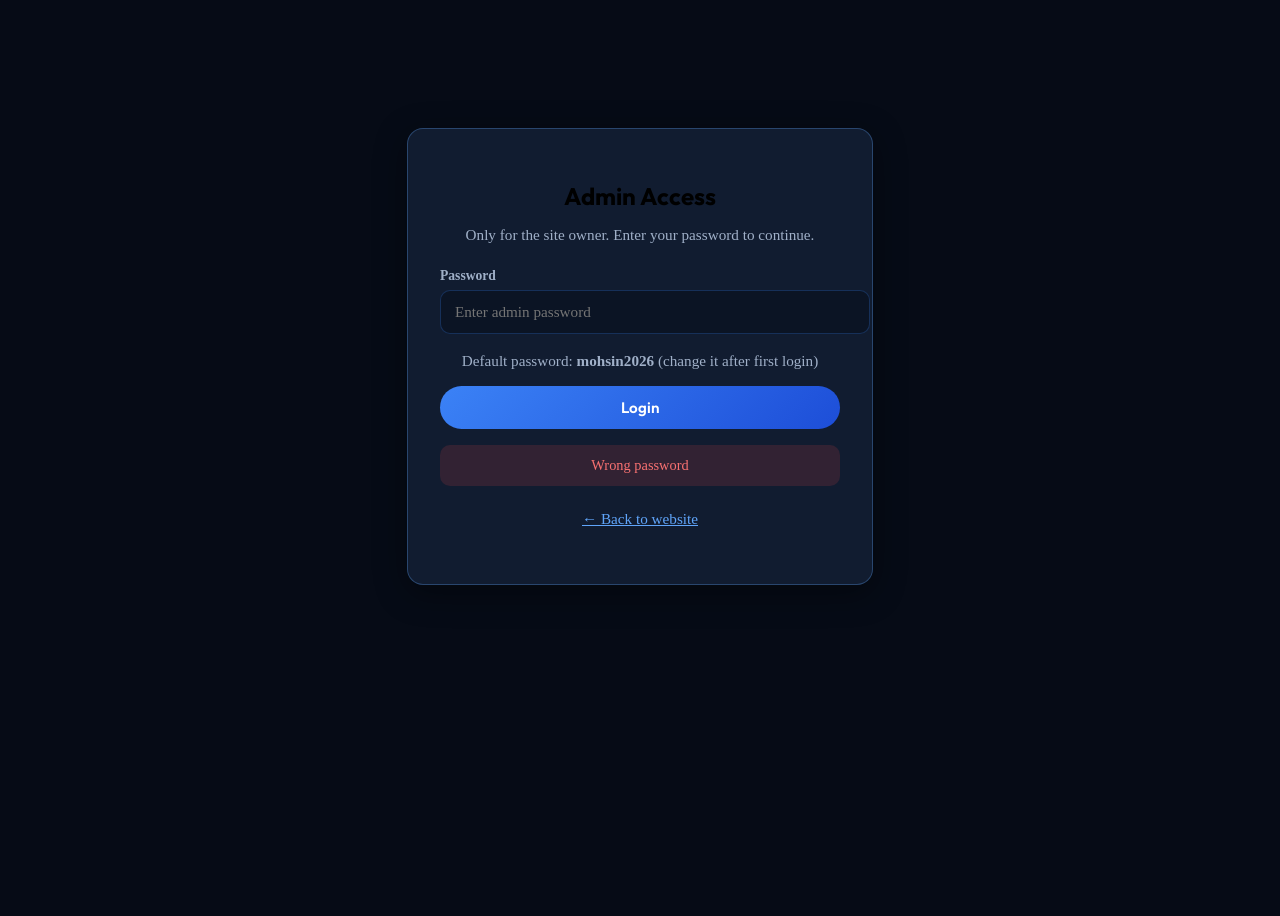
==== admin.html @ fc3b3284 "Add files via upload" ====
<!DOCTYPE html>
<html lang="en">
<head>
  <meta charset="UTF-8" />
  <meta name="viewport" content="width=device-width, initial-scale=1.0" />
  <title>Admin | Mohsin Razak Academy</title>
  <link rel="stylesheet" href="css/styles.css" />
  <link href="https://fonts.googleapis.com/css2?family=Inter:wght@400;500;600;700&family=Outfit:wght@600;700&display=swap" rel="stylesheet" />
  <style>
    body { background: #060b16; min-height: 100vh; }
    .admin-wrap { max-width: 860px; margin: 0 auto; padding: 40px 20px 80px; }
    .admin-header {
      display: flex; justify-content: space-between; align-items: center;
      margin-bottom: 32px; flex-wrap: wrap; gap: 16px;
    }
    .admin-header h1 {
      font-family: 'Outfit', sans-serif; font-size: 1.6rem; font-weight: 700;
    }
    .admin-header a { color: #60a5fa; font-size: 0.95rem; }
    .login-box, .panel {
      background: #111c30;
      border: 1px solid rgba(96, 165, 250, 0.3);
      border-radius: 16px;
      padding: 32px;
      box-shadow: 0 8px 32px rgba(0,0,0,0.4);
    }
    .login-box { max-width: 400px; margin: 80px auto; text-align: center; }
    .login-box h2 { font-family: 'Outfit', sans-serif; margin-bottom: 8px; }
    .login-box p { color: #a0b0c8; margin-bottom: 24px; font-size: 0.95rem; }
    .form-group { margin-bottom: 18px; text-align: left; }
    .form-group label {
      display: block; font-size: 0.85rem; font-weight: 600;
      color: #a0b0c8; margin-bottom: 6px;
    }
    .form-group input, .form-group textarea, .form-group select {
      width: 100%;
      padding: 12px 14px;
      background: #0b1424;
      border: 1px solid rgba(59, 130, 246, 0.25);
      border-radius: 10px;
      color: #e8eef8;
      font-size: 0.95rem;
      font-family: inherit;
    }
    .form-group input:focus, .form-group textarea:focus {
      outline: none;
      border-color: #60a5fa;
      box-shadow: 0 0 0 3px rgba(59, 130, 246, 0.2);
    }
    .form-group textarea { min-height: 80px; resize: vertical; }
    .btn-save {
      background: linear-gradient(135deg, #3b82f6, #1d4ed8);
      color: #fff; border: none; padding: 12px 28px;
      border-radius: 999px; font-weight: 600; cursor: pointer;
      font-family: 'Outfit', sans-serif; font-size: 0.95rem;
    }
    .btn-save:hover { box-shadow: 0 4px 20px rgba(59, 130, 246, 0.4); }
    .btn-logout {
      background: transparent; border: 1px solid rgba(96, 165, 250, 0.4);
      color: #60a5fa; padding: 8px 18px; border-radius: 999px;
      cursor: pointer; font-size: 0.9rem;
    }
    .tabs {
      display: flex; gap: 8px; flex-wrap: wrap; margin-bottom: 28px;
    }
    .tab {
      padding: 10px 18px; border-radius: 999px; border: 1px solid rgba(59, 130, 246, 0.25);
      background: transparent; color: #a0b0c8; cursor: pointer; font-size: 0.9rem;
    }
    .tab.active {
      background: rgba(59, 130, 246, 0.15);
      border-color: #60a5fa; color: #60a5fa;
    }
    .tab-panel { display: none; }
    .tab-panel.active { display: block; }
    .course-admin-card {
      background: #0b1424; border: 1px solid rgba(59, 130, 246, 0.2);
      border-radius: 12px; padding: 20px; margin-bottom: 20px;
    }
    .course-admin-card h3 { font-size: 1rem; margin-bottom: 14px; color: #60a5fa; }
    .msg {
      padding: 12px 16px; border-radius: 10px; margin-bottom: 20px;
      font-size: 0.9rem; display: none;
    }
    .msg.success { background: rgba(34, 197, 94, 0.15); color: #4ade80; display: block; }
    .msg.error { background: rgba(239, 68, 68, 0.15); color: #f87171; display: block; }
    .hint { font-size: 0.8rem; color: #6b7d96; margin-top: 4px; }
    .grid-2 { display: grid; grid-template-columns: 1fr 1fr; gap: 16px; }
    @media (max-width: 600px) { .grid-2 { grid-template-columns: 1fr; } }
  </style>
</head>
<body>
  <div class="admin-wrap">

    <!-- LOGIN SCREEN -->
    <div id="loginScreen" class="login-box">
      <h2>Admin Access</h2>
      <p>Only for the site owner. Enter your password to continue.</p>
      <div class="form-group">
        <label>Password</label>
        <input type="password" id="adminPassword" placeholder="Enter admin password" autocomplete="current-password" />
      </div>
      <p class="hint" style="margin-bottom:16px;">Default password: <strong>mohsin2026</strong> (change it after first login)</p>
      <button class="btn-save" id="loginBtn" style="width:100%;">Login</button>
      <div class="msg error" id="loginError" style="margin-top:16px;">Wrong password</div>
      <p style="margin-top:24px;"><a href="index.html" style="color:#60a5fa;">← Back to website</a></p>
    </div>

    <!-- DASHBOARD (hidden until login) -->
    <div id="dashboard" style="display:none;">
      <div class="admin-header">
        <h1>Admin Dashboard</h1>
        <div style="display:flex;gap:12px;align-items:center;">
          <a href="index.html" target="_blank">View Website ↗</a>
          <button class="btn-logout" id="logoutBtn">Logout</button>
        </div>
      </div>

      <div class="msg" id="saveMsg"></div>

      <div class="tabs">
        <button class="tab active" data-tab="brand">Brand & Hero</button>
        <button class="tab" data-tab="courses">Courses</button>
        <button class="tab" data-tab="about">About & Social</button>
        <button class="tab" data-tab="password">Password</button>
      </div>

      <div class="panel">
        <!-- BRAND TAB -->
        <div class="tab-panel active" id="tab-brand">
          <div class="form-group">
            <label>Website / Brand Name</label>
            <input type="text" id="f_siteName" placeholder="Mohsin Razak" />
          </div>
          <div class="form-group">
            <label>Logo Mark (2–3 letters)</label>
            <input type="text" id="f_logoMark" placeholder="MR" maxlength="3" />
          </div>
          <div class="form-group">
            <label>Hero Eyebrow (small text above title)</label>
            <input type="text" id="f_heroEyebrow" />
          </div>
          <div class="grid-2">
            <div class="form-group">
              <label>Hero Title – Line 1</label>
              <input type="text" id="f_heroTitle1" />
            </div>
            <div class="form-group">
              <label>Hero Title – Line 2 (gradient)</label>
              <input type="text" id="f_heroTitle2" />
            </div>
          </div>
          <div class="form-group">
            <label>Hero Description</label>
            <textarea id="f_heroDesc"></textarea>
          </div>
          <div class="grid-2">
            <div class="form-group">
              <label>Stat – Happy Learners</label>
              <input type="text" id="f_statLearners" />
            </div>
            <div class="form-group">
              <label>Stat – Rating</label>
              <input type="text" id="f_statRating" />
            </div>
          </div>
          <div class="form-group">
            <label>Courses Section Title</label>
            <input type="text" id="f_coursesTitle" />
          </div>
          <div class="form-group">
            <label>Courses Section Description</label>
            <input type="text" id="f_coursesDesc" />
          </div>
          <div class="form-group">
            <label>CTA Title</label>
            <input type="text" id="f_ctaTitle" />
          </div>
          <div class="form-group">
            <label>CTA Description</label>
            <input type="text" id="f_ctaDesc" />
          </div>
          <div class="form-group">
            <label>Footer Tagline</label>
            <input type="text" id="f_footerTagline" />
          </div>
          <button class="btn-save" onclick="saveBrand()">Save Brand & Hero</button>
        </div>

        <!-- COURSES TAB -->
        <div class="tab-panel" id="tab-courses">
          <p class="hint" style="margin-bottom:20px;">Edit course titles, descriptions, badges and thumbnail image URLs. Leave image blank to show letter placeholder.</p>
          <div id="coursesEditor"></div>
          <button class="btn-save" onclick="saveCourses()">Save Courses</button>
        </div>

        <!-- ABOUT TAB -->
        <div class="tab-panel" id="tab-about">
          <div class="form-group">
            <label>Your Name (About section)</label>
            <input type="text" id="f_aboutName" />
          </div>
          <div class="form-group">
            <label>Role / Tagline</label>
            <input type="text" id="f_aboutRole" placeholder="Creator • Educator • Influencer" />
          </div>
          <div class="form-group">
            <label>About Paragraph 1</label>
            <textarea id="f_aboutText1"></textarea>
          </div>
          <div class="form-group">
            <label>About Paragraph 2</label>
            <textarea id="f_aboutText2"></textarea>
          </div>
          <div class="form-group">
            <label>Your Photo URL (optional)</label>
            <input type="text" id="f_aboutImage" placeholder="https://... or leave blank" />
            <p class="hint">Paste a direct image link. Or put photo in images/ folder and use images/yourphoto.jpg</p>
          </div>
          <hr style="border-color:rgba(59,130,246,0.2); margin:24px 0;" />
          <h3 style="margin-bottom:16px; font-size:1.05rem;">Social Links</h3>
          <div class="form-group">
            <label>YouTube URL</label>
            <input type="text" id="f_youtube" placeholder="https://youtube.com/@yourchannel" />
          </div>
          <div class="form-group">
            <label>Instagram URL</label>
            <input type="text" id="f_instagram" placeholder="https://instagram.com/yourhandle" />
          </div>
          <div class="form-group">
            <label>X / Twitter URL</label>
            <input type="text" id="f_twitter" placeholder="https://x.com/yourhandle" />
          </div>
          <div class="form-group">
            <label>Facebook URL</label>
            <input type="text" id="f_facebook" placeholder="https://facebook.com/yourpage" />
          </div>
          <div class="form-group">
            <label>Threads URL</label>
            <input type="text" id="f_threads" placeholder="https://www.threads.net/@yourhandle" />
          </div>
          <button class="btn-save" onclick="saveAbout()">Save About & Social</button>
        </div>

        <!-- PASSWORD TAB -->
        <div class="tab-panel" id="tab-password">
          <p class="hint" style="margin-bottom:20px;">Change the admin password. Keep it private. This password is stored only in your browser (localStorage).</p>
          <div class="form-group">
            <label>Current Password</label>
            <input type="password" id="f_currentPass" />
          </div>
          <div class="form-group">
            <label>New Password</label>
            <input type="password" id="f_newPass" />
          </div>
          <div class="form-group">
            <label>Confirm New Password</label>
            <input type="password" id="f_confirmPass" />
          </div>
          <button class="btn-save" onclick="changePassword()">Update Password</button>
        </div>
      </div>
    </div>
  </div>

  <script src="js/content.js"></script>
  <script>
    const DEFAULT_PASS = "mohsin2026";

    function getPass() {
      return localStorage.getItem("mohsin_admin_pass") || DEFAULT_PASS;
    }

    function isLoggedIn() {
      return sessionStorage.getItem("mohsin_admin_ok") === "1";
    }

    function showDashboard() {
      document.getElementById("loginScreen").style.display = "none";
      document.getElementById("dashboard").style.display = "block";
      loadForm();
    }

    // Login
    document.getElementById("loginBtn").addEventListener("click", () => {
      const pass = document.getElementById("adminPassword").value;
      if (pass === getPass()) {
        sessionStorage.setItem("mohsin_admin_ok", "1");
        document.getElementById("loginError").style.display = "none";
        showDashboard();
      } else {
        document.getElementById("loginError").style.display = "block";
      }
    });
    document.getElementById("adminPassword").addEventListener("keydown", e => {
      if (e.key === "Enter") document.getElementById("loginBtn").click();
    });

    // Logout
    document.getElementById("logoutBtn").addEventListener("click", () => {
      sessionStorage.removeItem("mohsin_admin_ok");
      location.reload();
    });

    // Tabs
    document.querySelectorAll(".tab").forEach(tab => {
      tab.addEventListener("click", () => {
        document.querySelectorAll(".tab").forEach(t => t.classList.remove("active"));
        document.querySelectorAll(".tab-panel").forEach(p => p.classList.remove("active"));
        tab.classList.add("active");
        document.getElementById("tab-" + tab.dataset.tab).classList.add("active");
      });
    });

    function showMsg(text, ok = true) {
      const el = document.getElementById("saveMsg");
      el.textContent = text;
      el.className = "msg " + (ok ? "success" : "error");
      setTimeout(() => { el.className = "msg"; }, 3000);
    }

    function loadForm() {
      const c = getContent();
      document.getElementById("f_siteName").value = c.siteName || "";
      document.getElementById("f_logoMark").value = c.logoMark || "MR";
      document.getElementById("f_heroEyebrow").value = c.heroEyebrow || "";
      document.getElementById("f_heroTitle1").value = c.heroTitleLine1 || "";
      document.getElementById("f_heroTitle2").value = c.heroTitleLine2 || "";
      document.getElementById("f_heroDesc").value = c.heroDesc || "";
      document.getElementById("f_statLearners").value = c.statLearners || "";
      document.getElementById("f_statRating").value = c.statRating || "";
      document.getElementById("f_coursesTitle").value = c.coursesTitle || "";
      document.getElementById("f_coursesDesc").value = c.coursesDesc || "";
      document.getElementById("f_ctaTitle").value = c.ctaTitle || "";
      document.getElementById("f_ctaDesc").value = c.ctaDesc || "";
      document.getElementById("f_footerTagline").value = c.footerTagline || "";

      document.getElementById("f_aboutName").value = c.aboutName || "";
      document.getElementById("f_aboutRole").value = c.aboutRole || "";
      document.getElementById("f_aboutText1").value = c.aboutText1 || "";
      document.getElementById("f_aboutText2").value = c.aboutText2 || "";
      document.getElementById("f_aboutImage").value = c.aboutImage || "";
      document.getElementById("f_youtube").value = c.social.youtube || "";
      document.getElementById("f_instagram").value = c.social.instagram || "";
      document.getElementById("f_twitter").value = c.social.twitter || "";
      document.getElementById("f_facebook").value = c.social.facebook || "";
      document.getElementById("f_threads").value = c.social.threads || "";

      // Courses editor
      const editor = document.getElementById("coursesEditor");
      editor.innerHTML = (c.courses || []).map((course, i) => `
        <div class="course-admin-card">
          <h3>Course ${i + 1}</h3>
          <div class="grid-2">
            <div class="form-group">
              <label>Badge</label>
              <input type="text" id="c${i}_badge" value="${course.badge || ""}" />
            </div>
            <div class="form-group">
              <label>Placeholder Letters</label>
              <input type="text" id="c${i}_placeholder" value="${course.placeholder || ""}" maxlength="3" />
            </div>
          </div>
          <div class="form-group">
            <label>Title</label>
            <input type="text" id="c${i}_title" value="${course.title || ""}" />
          </div>
          <div class="form-group">
            <label>Description</label>
            <textarea id="c${i}_desc">${course.desc || ""}</textarea>
          </div>
          <div class="form-group">
            <label>Points (one per line)</label>
            <textarea id="c${i}_points">${(course.points || []).join("\\n")}</textarea>
          </div>
          <div class="form-group">
            <label>Thumbnail Image URL</label>
            <input type="text" id="c${i}_image" value="${course.image || ""}" placeholder="https://... or images/course1.jpg" />
          </div>
        </div>
      `).join("");
    }

    function saveBrand() {
      const c = getContent();
      c.siteName = document.getElementById("f_siteName").value.trim() || "Mohsin Razak";
      c.logoMark = document.getElementById("f_logoMark").value.trim() || "MR";
      c.heroEyebrow = document.getElementById("f_heroEyebrow").value.trim();
      c.heroTitleLine1 = document.getElementById("f_heroTitle1").value.trim();
      c.heroTitleLine2 = document.getElementById("f_heroTitle2").value.trim();
      c.heroDesc = document.getElementById("f_heroDesc").value.trim();
      c.statLearners = document.getElementById("f_statLearners").value.trim();
      c.statRating = document.getElementById("f_statRating").value.trim();
      c.coursesTitle = document.getElementById("f_coursesTitle").value.trim();
      c.coursesDesc = document.getElementById("f_coursesDesc").value.trim();
      c.ctaTitle = document.getElementById("f_ctaTitle").value.trim();
      c.ctaDesc = document.getElementById("f_ctaDesc").value.trim();
      c.footerTagline = document.getElementById("f_footerTagline").value.trim();
      saveContent(c);
      showMsg("Brand & Hero saved! Refresh the homepage to see changes.");
    }

    function saveCourses() {
      const c = getContent();
      const courses = [];
      for (let i = 0; i < 3; i++) {
        const titleEl = document.getElementById("c" + i + "_title");
        if (!titleEl) break;
        courses.push({
          badge: document.getElementById("c" + i + "_badge").value.trim(),
          placeholder: document.getElementById("c" + i + "_placeholder").value.trim(),
          title: titleEl.value.trim(),
          desc: document.getElementById("c" + i + "_desc").value.trim(),
          points: document.getElementById("c" + i + "_points").value.split("\\n").map(s => s.trim()).filter(Boolean),
          image: document.getElementById("c" + i + "_image").value.trim()
        });
      }
      c.courses = courses;
      saveContent(c);
      showMsg("Courses saved! Refresh the homepage to see changes.");
    }

    function saveAbout() {
      const c = getContent();
      c.aboutName = document.getElementById("f_aboutName").value.trim();
      c.aboutRole = document.getElementById("f_aboutRole").value.trim();
      c.aboutText1 = document.getElementById("f_aboutText1").value.trim();
      c.aboutText2 = document.getElementById("f_aboutText2").value.trim();
      c.aboutImage = document.getElementById("f_aboutImage").value.trim();
      c.social = {
        youtube: document.getElementById("f_youtube").value.trim(),
        instagram: document.getElementById("f_instagram").value.trim(),
        twitter: document.getElementById("f_twitter").value.trim(),
        facebook: document.getElementById("f_facebook").value.trim(),
        threads: document.getElementById("f_threads").value.trim()
      };
      saveContent(c);
      showMsg("About & Social saved! Refresh the homepage to see changes.");
    }

    function changePassword() {
      const current = document.getElementById("f_currentPass").value;
      const neu = document.getElementById("f_newPass").value;
      const confirm = document.getElementById("f_confirmPass").value;
      if (current !== getPass()) {
        showMsg("Current password is wrong.", false);
        return;
      }
      if (!neu || neu.length < 4) {
        showMsg("New password must be at least 4 characters.", false);
        return;
      }
      if (neu !== confirm) {
        showMsg("New passwords do not match.", false);
        return;
      }
      localStorage.setItem("mohsin_admin_pass", neu);
      showMsg("Password updated successfully.");
      document.getElementById("f_currentPass").value = "";
      document.getElementById("f_newPass").value = "";
      document.getElementById("f_confirmPass").value = "";
    }

    // Auto show dashboard if already logged in this session
    if (isLoggedIn()) showDashboard();
  </script>
</body>
</html>
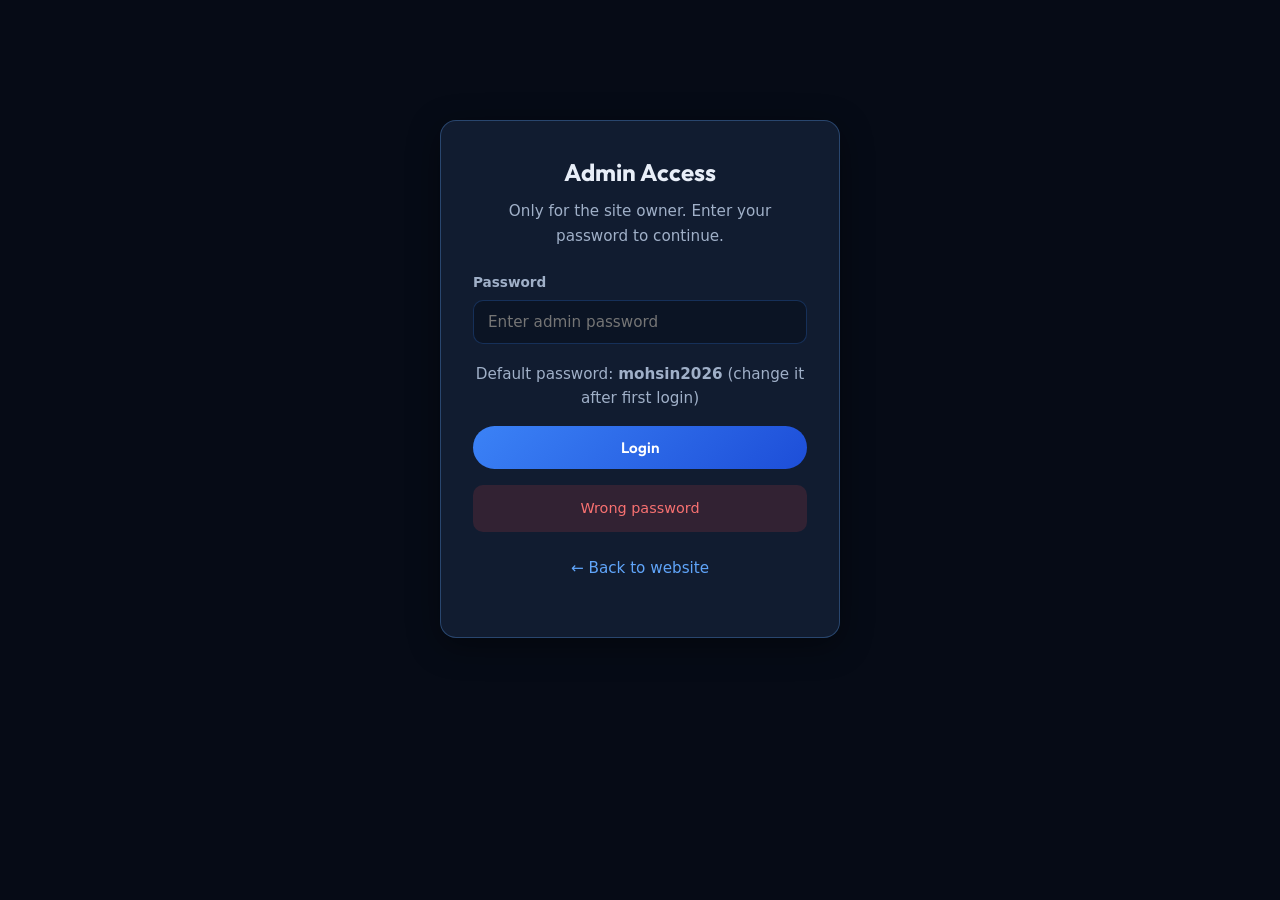
==== commit edd5ee74: "Add files via upload" ====
--- a/admin.html
+++ b/admin.html
@@ -4,7 +4,7 @@
   <meta charset="UTF-8" />
   <meta name="viewport" content="width=device-width, initial-scale=1.0" />
   <title>Admin | Mohsin Razak Academy</title>
-  <link rel="stylesheet" href="css/styles.css" />
+  <link rel="stylesheet" href="styles.css" />
   <link href="https://fonts.googleapis.com/css2?family=Inter:wght@400;500;600;700&family=Outfit:wght@600;700&display=swap" rel="stylesheet" />
   <style>
     body { background: #060b16; min-height: 100vh; }
@@ -263,7 +263,7 @@
     </div>
   </div>
 
-  <script src="js/content.js"></script>
+  <script src="content.js"></script>
   <script>
     const DEFAULT_PASS = "mohsin2026";
 
--- a/styles.css
+++ b/styles.css
@@ -0,0 +1,661 @@
+/* ========================================
+   MOHSIN RAZAK ACADEMY
+   Navy / Solid Dark Blue Theme
+   ======================================== */
+
+:root {
+  --bg-deep: #060b16;
+  --bg-main: #0b1424;
+  --bg-card: #111c30;
+  --bg-card-hover: #162640;
+  --navy-mid: #0f1c35;
+
+  --text-primary: #e8eef8;
+  --text-secondary: #a0b0c8;
+  --text-muted: #6b7d96;
+
+  --accent: #3b82f6;
+  --accent-light: #60a5fa;
+  --accent-dim: #1d4ed8;
+  --accent-glow: rgba(59, 130, 246, 0.35);
+  --accent-border: rgba(96, 165, 250, 0.5);
+
+  --gradient-hero: linear-gradient(145deg, #0a1628 0%, #060b16 45%, #0c1220 100%);
+  --gradient-text: linear-gradient(90deg, #60a5fa 0%, #3b82f6 50%, #93c5fd 100%);
+  --gradient-btn: linear-gradient(135deg, #3b82f6 0%, #1d4ed8 100%);
+
+  --border-subtle: 1px solid rgba(59, 130, 246, 0.18);
+  --border-shine: 1px solid rgba(96, 165, 250, 0.45);
+  --shadow-card: 0 8px 32px rgba(0, 0, 0, 0.5);
+  --shadow-glow: 0 0 24px var(--accent-glow);
+
+  --radius: 16px;
+  --radius-sm: 10px;
+  --container: 1140px;
+  --header-h: 72px;
+}
+
+*, *::before, *::after { box-sizing: border-box; margin: 0; padding: 0; }
+html { scroll-behavior: smooth; }
+body {
+  font-family: 'Inter', system-ui, sans-serif;
+  background: var(--bg-deep);
+  color: var(--text-primary);
+  line-height: 1.6;
+  overflow-x: hidden;
+}
+img { max-width: 100%; display: block; }
+a { text-decoration: none; color: inherit; }
+ul { list-style: none; }
+
+.container {
+  width: 100%;
+  max-width: var(--container);
+  margin: 0 auto;
+  padding: 0 24px;
+}
+
+.header {
+  position: fixed;
+  top: 0; left: 0; right: 0;
+  height: var(--header-h);
+  z-index: 1000;
+  background: rgba(6, 11, 22, 0.88);
+  backdrop-filter: blur(14px);
+  border-bottom: var(--border-subtle);
+  transition: background 0.3s;
+}
+.header.scrolled {
+  background: rgba(6, 11, 22, 0.97);
+  box-shadow: 0 4px 20px rgba(0,0,0,0.45);
+}
+
+.nav-container {
+  display: flex;
+  align-items: center;
+  justify-content: space-between;
+  height: 100%;
+}
+
+.logo {
+  display: flex;
+  align-items: center;
+  gap: 10px;
+  font-family: 'Outfit', sans-serif;
+  font-weight: 700;
+  font-size: 1.2rem;
+}
+.logo-mark {
+  width: 38px; height: 38px;
+  display: grid; place-items: center;
+  background: var(--gradient-btn);
+  color: #fff;
+  border-radius: 10px;
+  font-weight: 800;
+  font-size: 0.9rem;
+  box-shadow: var(--shadow-glow);
+}
+.logo-text { letter-spacing: -0.02em; }
+
+.nav {
+  display: flex;
+  align-items: center;
+  gap: 28px;
+}
+.nav a {
+  font-size: 0.95rem;
+  font-weight: 500;
+  color: var(--text-secondary);
+  transition: color 0.2s;
+}
+.nav a:hover { color: var(--accent-light); }
+.btn-nav {
+  padding: 8px 18px !important;
+  background: transparent;
+  border: var(--border-shine);
+  border-radius: 999px;
+  color: var(--accent-light) !important;
+}
+.btn-nav:hover {
+  background: rgba(59, 130, 246, 0.12);
+  box-shadow: var(--shadow-glow);
+}
+
+.nav-toggle {
+  display: none;
+  flex-direction: column;
+  gap: 5px;
+  background: none;
+  border: none;
+  cursor: pointer;
+  padding: 6px;
+}
+.nav-toggle span {
+  display: block;
+  width: 24px; height: 2px;
+  background: var(--accent-light);
+  border-radius: 2px;
+}
+
+.btn {
+  display: inline-flex;
+  align-items: center;
+  justify-content: center;
+  gap: 8px;
+  padding: 12px 26px;
+  font-family: 'Outfit', sans-serif;
+  font-weight: 600;
+  font-size: 0.95rem;
+  border-radius: 999px;
+  border: none;
+  cursor: pointer;
+  transition: all 0.25s ease;
+}
+.btn-primary {
+  background: var(--gradient-btn);
+  color: #fff;
+  box-shadow: 0 4px 20px var(--accent-glow);
+}
+.btn-primary:hover {
+  transform: translateY(-2px);
+  box-shadow: 0 8px 28px var(--accent-glow);
+}
+.btn-outline {
+  background: transparent;
+  color: var(--accent-light);
+  border: var(--border-shine);
+}
+.btn-outline:hover {
+  background: rgba(59, 130, 246, 0.1);
+  box-shadow: var(--shadow-glow);
+}
+.btn-card {
+  width: 100%;
+  margin-top: 16px;
+  background: transparent;
+  color: var(--accent-light);
+  border: var(--border-shine);
+  padding: 10px 20px;
+}
+.btn-card:hover {
+  background: rgba(59, 130, 246, 0.12);
+  box-shadow: var(--shadow-glow);
+}
+.btn-lg { padding: 16px 36px; font-size: 1.05rem; }
+
+.hero {
+  position: relative;
+  min-height: 100vh;
+  display: flex;
+  align-items: center;
+  padding: calc(var(--header-h) + 40px) 0 80px;
+  overflow: hidden;
+}
+.hero-bg {
+  position: absolute;
+  inset: 0;
+  background: var(--gradient-hero);
+  z-index: -1;
+}
+.hero-bg::before {
+  content: '';
+  position: absolute;
+  top: -20%; right: -10%;
+  width: 60%; height: 80%;
+  background: radial-gradient(circle, rgba(59, 130, 246, 0.14) 0%, transparent 70%);
+  pointer-events: none;
+}
+.hero-bg::after {
+  content: '';
+  position: absolute;
+  bottom: -10%; left: -15%;
+  width: 50%; height: 60%;
+  background: radial-gradient(circle, rgba(29, 78, 216, 0.2) 0%, transparent 70%);
+  pointer-events: none;
+}
+
+.hero-content { max-width: 780px; }
+.hero-eyebrow {
+  display: inline-block;
+  font-size: 0.85rem;
+  font-weight: 600;
+  letter-spacing: 0.08em;
+  text-transform: uppercase;
+  color: var(--accent);
+  margin-bottom: 16px;
+  padding: 6px 14px;
+  border: var(--border-shine);
+  border-radius: 999px;
+  background: rgba(59, 130, 246, 0.08);
+}
+.hero-title {
+  font-family: 'Outfit', sans-serif;
+  font-size: clamp(2.4rem, 6vw, 3.8rem);
+  font-weight: 800;
+  line-height: 1.15;
+  letter-spacing: -0.03em;
+  margin-bottom: 20px;
+}
+.gradient-text {
+  background: var(--gradient-text);
+  -webkit-background-clip: text;
+  -webkit-text-fill-color: transparent;
+  background-clip: text;
+}
+.hero-desc {
+  font-size: 1.15rem;
+  color: var(--text-secondary);
+  max-width: 540px;
+  margin-bottom: 32px;
+}
+.hero-actions {
+  display: flex;
+  flex-wrap: wrap;
+  gap: 14px;
+  margin-bottom: 48px;
+}
+
+.hero-stats {
+  display: flex;
+  flex-wrap: wrap;
+  align-items: center;
+  gap: 24px;
+  padding: 20px 28px;
+  background: rgba(17, 28, 48, 0.75);
+  border: var(--border-subtle);
+  border-radius: var(--radius);
+  backdrop-filter: blur(8px);
+  box-shadow: var(--shadow-card);
+}
+.stat { text-align: center; }
+.stat-num {
+  display: block;
+  font-family: 'Outfit', sans-serif;
+  font-size: 1.5rem;
+  font-weight: 700;
+  color: var(--accent-light);
+}
+.stat-label {
+  font-size: 0.8rem;
+  color: var(--text-muted);
+  text-transform: uppercase;
+  letter-spacing: 0.04em;
+}
+.stat-divider {
+  width: 1px; height: 36px;
+  background: rgba(59, 130, 246, 0.25);
+}
+
+.section { padding: 90px 0; }
+.section-header {
+  text-align: center;
+  max-width: 640px;
+  margin: 0 auto 56px;
+}
+.section-eyebrow {
+  font-size: 0.8rem;
+  font-weight: 600;
+  letter-spacing: 0.12em;
+  text-transform: uppercase;
+  color: var(--accent);
+  margin-bottom: 12px;
+}
+.section-title {
+  font-family: 'Outfit', sans-serif;
+  font-size: clamp(1.8rem, 4vw, 2.5rem);
+  font-weight: 700;
+  letter-spacing: -0.02em;
+  margin-bottom: 12px;
+}
+.section-desc {
+  color: var(--text-secondary);
+  font-size: 1.05rem;
+}
+
+.courses { background: var(--bg-main); }
+.course-grid {
+  display: grid;
+  grid-template-columns: repeat(auto-fit, minmax(300px, 1fr));
+  gap: 28px;
+}
+.course-card {
+  background: var(--bg-card);
+  border: var(--border-subtle);
+  border-radius: var(--radius);
+  overflow: hidden;
+  transition: all 0.3s ease;
+  box-shadow: var(--shadow-card);
+  position: relative;
+}
+.course-card:hover {
+  transform: translateY(-6px);
+  border-color: var(--accent-border);
+  box-shadow: var(--shadow-glow), var(--shadow-card);
+  background: var(--bg-card-hover);
+}
+.course-badge {
+  position: absolute;
+  top: 16px; left: 16px;
+  z-index: 2;
+  font-size: 0.75rem;
+  font-weight: 600;
+  letter-spacing: 0.04em;
+  text-transform: uppercase;
+  padding: 5px 12px;
+  background: rgba(6, 11, 22, 0.9);
+  color: var(--accent-light);
+  border: var(--border-shine);
+  border-radius: 999px;
+}
+.course-image {
+  height: 180px;
+  background: linear-gradient(145deg, var(--navy-mid), var(--bg-card));
+  display: grid;
+  place-items: center;
+  border-bottom: var(--border-subtle);
+  overflow: hidden;
+}
+.course-image img {
+  width: 100%;
+  height: 100%;
+  object-fit: cover;
+}
+.course-placeholder {
+  font-family: 'Outfit', sans-serif;
+  font-size: 2.8rem;
+  font-weight: 800;
+  color: var(--accent);
+  opacity: 0.65;
+}
+.course-body { padding: 24px; }
+.course-body h3 {
+  font-family: 'Outfit', sans-serif;
+  font-size: 1.25rem;
+  font-weight: 700;
+  margin-bottom: 10px;
+}
+.course-body > p {
+  color: var(--text-secondary);
+  font-size: 0.95rem;
+  margin-bottom: 16px;
+}
+.course-points {
+  display: flex;
+  flex-direction: column;
+  gap: 8px;
+}
+.course-points li {
+  font-size: 0.9rem;
+  color: var(--text-muted);
+  padding-left: 18px;
+  position: relative;
+}
+.course-points li::before {
+  content: '✓';
+  position: absolute;
+  left: 0;
+  color: var(--accent);
+  font-weight: 700;
+}
+
+.testimonials { background: var(--bg-deep); }
+.testimonial-grid {
+  display: grid;
+  grid-template-columns: repeat(auto-fit, minmax(260px, 1fr));
+  gap: 24px;
+}
+.testimonial-card {
+  background: var(--bg-card);
+  border: var(--border-subtle);
+  border-radius: var(--radius);
+  padding: 28px;
+  transition: all 0.3s;
+  box-shadow: var(--shadow-card);
+}
+.testimonial-card:hover {
+  border-color: var(--accent-border);
+  box-shadow: var(--shadow-glow);
+}
+.stars {
+  color: var(--accent);
+  font-size: 1rem;
+  letter-spacing: 2px;
+  margin-bottom: 14px;
+}
+.testimonial-text {
+  font-size: 0.98rem;
+  color: var(--text-secondary);
+  margin-bottom: 20px;
+  line-height: 1.65;
+}
+.testimonial-author {
+  display: flex;
+  align-items: center;
+  gap: 12px;
+}
+.avatar {
+  width: 42px; height: 42px;
+  border-radius: 50%;
+  background: var(--gradient-btn);
+  color: #fff;
+  display: grid;
+  place-items: center;
+  font-weight: 700;
+  font-size: 1rem;
+}
+.testimonial-author strong { display: block; font-size: 0.95rem; }
+.testimonial-author span {
+  font-size: 0.8rem;
+  color: var(--text-muted);
+}
+
+.focus { background: var(--bg-main); }
+.focus-grid {
+  display: grid;
+  grid-template-columns: repeat(auto-fit, minmax(280px, 1fr));
+  gap: 24px;
+}
+.focus-card {
+  background: var(--bg-card);
+  border: var(--border-subtle);
+  border-radius: var(--radius);
+  padding: 32px 28px;
+  text-align: center;
+  transition: all 0.3s;
+}
+.focus-card:hover {
+  border-color: var(--accent-border);
+  box-shadow: var(--shadow-glow);
+  transform: translateY(-4px);
+}
+.focus-icon { font-size: 2rem; margin-bottom: 16px; }
+.focus-card h3 {
+  font-family: 'Outfit', sans-serif;
+  font-size: 1.15rem;
+  font-weight: 700;
+  margin-bottom: 10px;
+}
+.focus-card p {
+  color: var(--text-secondary);
+  font-size: 0.95rem;
+}
+
+.about { background: var(--bg-deep); }
+.about-grid {
+  display: grid;
+  grid-template-columns: 1fr 1.4fr;
+  gap: 48px;
+  align-items: center;
+}
+.about-image {
+  border-radius: var(--radius);
+  overflow: hidden;
+  border: var(--border-shine);
+  box-shadow: var(--shadow-glow);
+}
+.about-placeholder {
+  aspect-ratio: 1;
+  background: linear-gradient(160deg, var(--navy-mid), var(--bg-card));
+  display: grid;
+  place-items: center;
+  font-family: 'Outfit', sans-serif;
+  font-size: 1.4rem;
+  font-weight: 700;
+  color: var(--accent);
+  text-align: center;
+  line-height: 1.3;
+}
+.about-image img {
+  width: 100%;
+  height: 100%;
+  object-fit: cover;
+  aspect-ratio: 1;
+}
+.about-role {
+  color: var(--accent);
+  font-weight: 600;
+  font-size: 0.95rem;
+  margin: -8px 0 16px;
+}
+.about-text {
+  color: var(--text-secondary);
+  margin-bottom: 14px;
+  font-size: 1.02rem;
+}
+.social-links {
+  display: flex;
+  flex-wrap: wrap;
+  gap: 12px;
+  margin-top: 24px;
+}
+.social-btn {
+  width: 44px; height: 44px;
+  display: grid;
+  place-items: center;
+  border-radius: 12px;
+  background: var(--bg-card);
+  border: var(--border-subtle);
+  color: var(--accent-light);
+  transition: all 0.25s;
+}
+.social-btn svg { width: 20px; height: 20px; }
+.social-btn:hover {
+  border-color: var(--accent-border);
+  background: rgba(59, 130, 246, 0.12);
+  box-shadow: var(--shadow-glow);
+  transform: translateY(-2px);
+}
+
+.cta {
+  background: var(--bg-main);
+  padding-bottom: 100px;
+}
+.cta-box {
+  text-align: center;
+  padding: 64px 40px;
+  background: linear-gradient(145deg, #0f1c35, #0a1428);
+  border: var(--border-shine);
+  border-radius: calc(var(--radius) + 4px);
+  box-shadow: var(--shadow-glow), var(--shadow-card);
+}
+.cta-box h2 {
+  font-family: 'Outfit', sans-serif;
+  font-size: clamp(1.6rem, 3.5vw, 2.2rem);
+  font-weight: 700;
+  margin-bottom: 12px;
+}
+.cta-box p {
+  color: var(--text-secondary);
+  margin-bottom: 28px;
+  font-size: 1.1rem;
+}
+
+.footer {
+  background: #040810;
+  border-top: var(--border-subtle);
+  padding-top: 56px;
+}
+.footer-grid {
+  display: grid;
+  grid-template-columns: 1.6fr 1fr 1fr 1fr;
+  gap: 40px;
+  padding-bottom: 48px;
+}
+.footer-brand p {
+  color: var(--text-muted);
+  font-size: 0.95rem;
+  margin-top: 14px;
+  max-width: 280px;
+}
+.footer-links h4,
+.footer-social h4 {
+  font-family: 'Outfit', sans-serif;
+  font-size: 0.95rem;
+  font-weight: 600;
+  margin-bottom: 16px;
+  color: var(--text-primary);
+}
+.footer-links a {
+  display: block;
+  color: var(--text-muted);
+  font-size: 0.9rem;
+  margin-bottom: 10px;
+  transition: color 0.2s;
+}
+.footer-links a:hover { color: var(--accent-light); }
+.footer-social .social-links { gap: 10px; }
+.footer-social .social-btn {
+  width: 40px; height: 40px;
+  font-size: 0.75rem;
+  font-weight: 700;
+}
+.footer-bottom {
+  border-top: var(--border-subtle);
+  padding: 20px 0;
+  text-align: center;
+}
+.footer-bottom p {
+  font-size: 0.85rem;
+  color: var(--text-muted);
+}
+
+@media (max-width: 900px) {
+  .about-grid {
+    grid-template-columns: 1fr;
+    gap: 32px;
+  }
+  .about-image { max-width: 320px; margin: 0 auto; }
+  .footer-grid { grid-template-columns: 1fr 1fr; }
+}
+
+@media (max-width: 768px) {
+  .nav {
+    position: fixed;
+    top: var(--header-h);
+    left: 0; right: 0;
+    background: rgba(6, 11, 22, 0.98);
+    flex-direction: column;
+    padding: 24px;
+    gap: 18px;
+    border-bottom: var(--border-subtle);
+    transform: translateY(-120%);
+    opacity: 0;
+    transition: all 0.3s ease;
+    pointer-events: none;
+  }
+  .nav.open {
+    transform: translateY(0);
+    opacity: 1;
+    pointer-events: auto;
+  }
+  .nav-toggle { display: flex; }
+  .hero-stats { justify-content: center; }
+  .stat-divider { display: none; }
+  .footer-grid { grid-template-columns: 1fr; gap: 28px; }
+}
+
+@media (max-width: 480px) {
+  .hero-actions { flex-direction: column; }
+  .btn { width: 100%; }
+  .hero-stats { flex-direction: column; gap: 16px; }
+}
